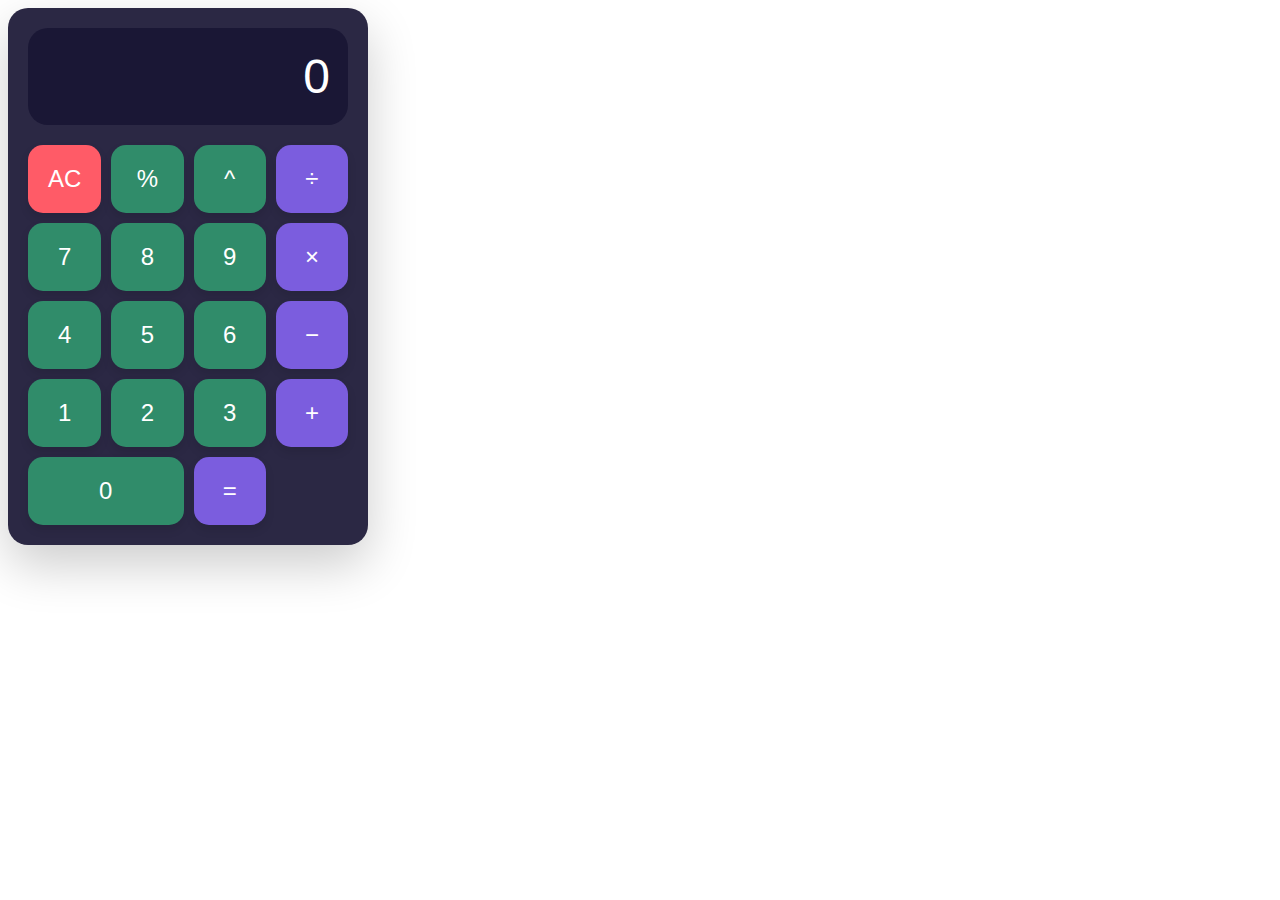
==== Modul2/tugas1/index.html @ 9184d570 "modul2_3js" ====
<!DOCTYPE html>
<html lang="en">
<head>
    <meta charset="UTF-8">
    <meta name="viewport" content="width=device-width, initial-scale=1.0">
    <title>Styled Calculator</title>
    <link rel="stylesheet" href="styles.css">
</head>
<body>
    <div class="calculator">
        <div class="display">
            <input type="text" id="result" disabled value="0">
        </div>
        <div class="buttons">
            <button class="ac" onclick="clearAll()">AC</button>
            <button onclick="appendOperator('%')">%</button>
            <button onclick="appendOperator('^')">^</button>
            <button class="operator" onclick="appendOperator('/')">÷</button>

            <button onclick="appendNumber('7')">7</button>
            <button onclick="appendNumber('8')">8</button>
            <button onclick="appendNumber('9')">9</button>
            <button class="operator" onclick="appendOperator('*')">×</button>

            <button onclick="appendNumber('4')">4</button>
            <button onclick="appendNumber('5')">5</button>
            <button onclick="appendNumber('6')">6</button>
            <button class="operator" onclick="appendOperator('-')">−</button>

            <button onclick="appendNumber('1')">1</button>
            <button onclick="appendNumber('2')">2</button>
            <button onclick="appendNumber('3')">3</button>
            <button class="operator" onclick="appendOperator('+')">+</button>

            <button class="zero" onclick="appendNumber('0')">0</button>
            <button class="operator" onclick="calculate()">=</button>
        </div>
    </div>
    <script src="script.js"></script>
</body>
</html>
---- Modul2/tugas1/styles.css ----
.body {
    display: flex;
    justify-content: center;
    align-items: center;
    height: 100vh;
    background-color: #e3e1f9; /* Background sesuai gambar */
    margin: 0;
  }
  
  .calculator {
    width: 320px;
    background-color: #2b2844;
    border-radius: 20px;
    box-shadow: 0px 20px 50px rgba(0, 0, 0, 0.2);
    padding: 20px;
    position: relative;
  }
  
  .display {
    background-color: #1a1735;
    padding: 20px;
    text-align: right;
    border-radius: 20px;
    margin-bottom: 20px;
  }
  
  .display input {
    width: 100%;
    background: none;
    border: none;
    color: white;
    font-size: 48px;
    text-align: right;
    outline: none;
    caret-color: transparent;
  }
  
  /* Button grid layout */
  .buttons {
    display: grid;
    grid-template-columns: repeat(4, 1fr);
    grid-gap: 10px;
  }
  
  /* General button styles */
  button {
    background-color: #308c6a;
    color: white;
    font-size: 24px;
    border: none;
    border-radius: 15px;
    padding: 20px;
    box-shadow: 0px 5px 10px rgba(0, 0, 0, 0.1);
    transition: background-color 0.2s;
    cursor: pointer;
  }
  
  button:hover {
    background-color: #575381;
  }
  
  button:active {
    background-color: #3c3756;
  }
  
  /* Operator buttons */
  button.operator {
    background-color: #7b5dde;
  }
  
  button.operator:hover {
    background-color: #9d7af2;
  }
  
  button.operator:active {
    background-color: #6848b0;
  }
  
  /* AC button */
  button.ac {
    background-color: #ff5b67;
  }
  
  button.ac:hover {
    background-color: #ff767e;
  }
  
  button.ac:active {
    background-color: #e14a55;
  }
  
  /* Special button for zero */
  button.zero {
    grid-column: span 2; /* Membuat tombol "0" dua kolom */
  }
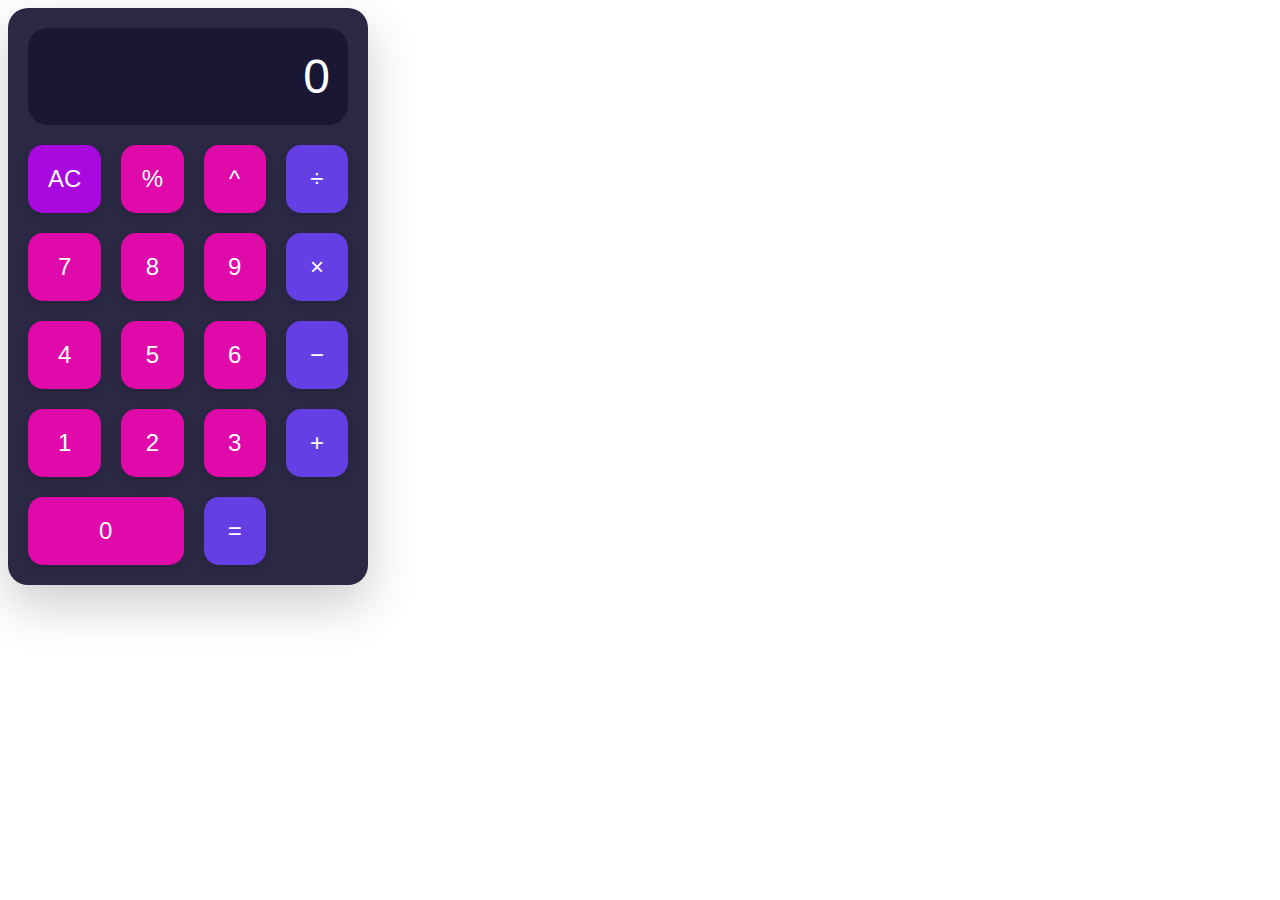
==== commit 98da2dee: "Merge branch 'main' of https://github.com/smsllhuda/Pemrograman-Web into main" ====
--- a/Modul2/tugas1/index.html
+++ b/Modul2/tugas1/index.html
@@ -3,7 +3,7 @@
 <head>
     <meta charset="UTF-8">
     <meta name="viewport" content="width=device-width, initial-scale=1.0">
-    <title>Styled Calculator</title>
+    <title> Calculator</title>
     <link rel="stylesheet" href="styles.css">
 </head>
 <body>
--- a/Modul2/tugas1/styles.css
+++ b/Modul2/tugas1/styles.css
@@ -1,4 +1,4 @@
-
+/* Styling umum untuk halaman */
 .body {
     display: flex;
     justify-content: center;
@@ -6,26 +6,28 @@
     height: 100vh;
     background-color: #e3e1f9; /* Background sesuai gambar */
     margin: 0;
-  }
-  
-  .calculator {
-    width: 320px;
+}
+
+/* Calculator styling */
+.calculator {
+    width: 320px; /* Lebar default untuk perangkat besar */
     background-color: #2b2844;
     border-radius: 20px;
     box-shadow: 0px 20px 50px rgba(0, 0, 0, 0.2);
     padding: 20px;
     position: relative;
-  }
-  
-  .display {
+    transition: width 0.3s ease-in-out;
+}
+
+.display {
     background-color: #1a1735;
     padding: 20px;
     text-align: right;
     border-radius: 20px;
     margin-bottom: 20px;
-  }
-  
-  .display input {
+}
+
+.display input {
     width: 100%;
     background: none;
     border: none;
@@ -34,18 +36,18 @@
     text-align: right;
     outline: none;
     caret-color: transparent;
-  }
-  
-  /* Button grid layout */
-  .buttons {
+}
+
+/* Button grid layout */
+.buttons {
     display: grid;
     grid-template-columns: repeat(4, 1fr);
-    grid-gap: 10px;
-  }
-  
-  /* General button styles */
-  button {
-    background-color: #308c6a;
+    grid-gap: 20px;
+}
+
+/* General button styles */
+button {
+    background-color: #df0aa9;
     color: white;
     font-size: 24px;
     border: none;
@@ -54,44 +56,81 @@
     box-shadow: 0px 5px 10px rgba(0, 0, 0, 0.1);
     transition: background-color 0.2s;
     cursor: pointer;
-  }
-  
-  button:hover {
+}
+
+button:hover {
     background-color: #575381;
-  }
-  
-  button:active {
+}
+
+button:active {
     background-color: #3c3756;
-  }
-  
-  /* Operator buttons */
-  button.operator {
-    background-color: #7b5dde;
-  }
-  
-  button.operator:hover {
+}
+
+/* Operator buttons */
+button.operator {
+    background-color: #653ee4;
+}
+
+button.operator:hover {
     background-color: #9d7af2;
-  }
-  
-  button.operator:active {
+}
+
+button.operator:active {
     background-color: #6848b0;
-  }
-  
-  /* AC button */
-  button.ac {
-    background-color: #ff5b67;
-  }
-  
-  button.ac:hover {
+}
+
+/* AC button */
+button.ac {
+    background-color: #a908de;
+}
+
+button.ac:hover {
     background-color: #ff767e;
-  }
-  
-  button.ac:active {
+}
+
+button.ac:active {
     background-color: #e14a55;
-  }
-  
-  /* Special button for zero */
-  button.zero {
+}
+
+/* Special button for zero */
+button.zero {
     grid-column: span 2; /* Membuat tombol "0" dua kolom */
-  }
-  +}
+
+/* ----------- Media Queries for Responsive Design ----------- */
+
+/* Tablet: Lebar 600px ke bawah */
+@media (max-width: 600px) {
+    .calculator {
+        width: 280px; /* Lebar di layar tablet atau ponsel besar */
+        padding: 15px;
+    }
+
+    .display input {
+        font-size: 36px; /* Perkecil ukuran font pada layar yang lebih kecil */
+    }
+
+    button {
+        font-size: 20px; /* Sesuaikan ukuran tombol untuk tablet */
+        padding: 15px;
+        
+    }
+}
+
+/* Smartphone: Lebar 400px ke bawah */
+@media (max-width: 400px) {
+    .calculator {
+        width: 100%; /* Gunakan lebar penuh di layar kecil */
+        max-width: 320px; /* Tetapkan lebar maksimal */
+        padding: 10px;
+    }
+
+    .display input {
+        font-size: 30px; /* Ukuran font lebih kecil di ponsel */
+    }
+
+    button {
+        font-size: 18px; /* Sesuaikan ukuran tombol untuk ponsel kecil */
+        padding: 12px;
+    }
+}
